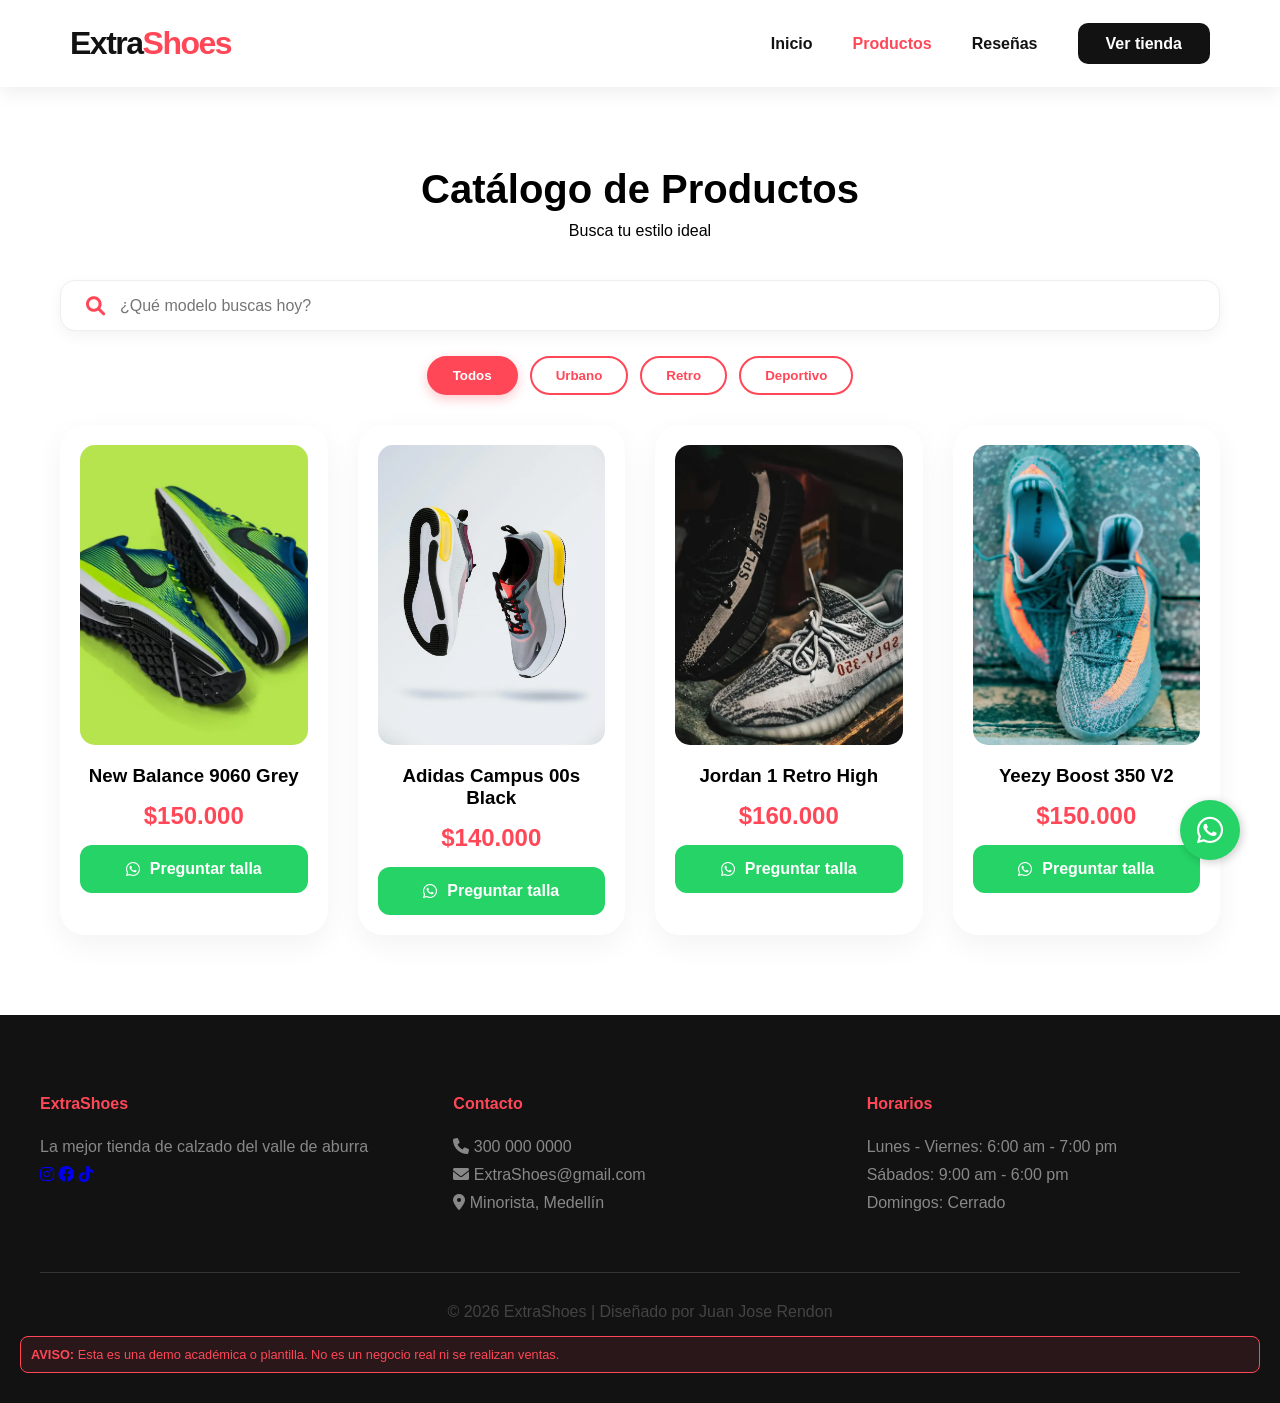
==== productos.html @ c6818cbc "Add files via upload" ====
<!DOCTYPE html>
<html lang="es">
<head>
    <meta charset="UTF-8">
    <meta name="viewport" content="width=device-width, initial-scale=1.0">
    <title>Catálogo Completo | ExtraShoes</title>
    <link rel="stylesheet" href="https://cdnjs.cloudflare.com/ajax/libs/font-awesome/6.0.0/css/all.min.css">
    <link rel="stylesheet" href="styles.css">
</head>
<body>
    <nav class="navbar">
        <div class="nav-container">
            <div class="logo"><a href="index.html">Extra<span>Shoes</span></a></div>
            <ul class="nav-links">
                <li><a href="index.html">Inicio</a></li>
                <li><a href="productos.html" style="color: var(--primary);">Productos</a></li>
                <li><a href="index.html#resenas">Reseñas</a></li>
                <li><a href="index.html#ubicacion" class="nav-btn">Ver tienda</a></li>
            </ul>
        </div>
    </nav>

    <header class="section-title">
        <h2>Catálogo de Productos</h2>
        <p>Busca tu estilo ideal</p>
    </header>

    <section class="filtros-seccion">
        <div class="buscador-container">
            <i class="fas fa-search"></i>
            <input type="text" id="buscador" placeholder="¿Qué modelo buscas hoy?">
        </div>
        <div id="categorias-container" class="categorias-grid">
            </div>
    </section>

    <main class="contenedor-productos-grid">
        <div id="grid-productos" class="grid-layout">
            </div>
    </main>

    <footer class="main-footer">
        <div class="footer-content">
            <div class="footer-section">
                <h4>Extra<span>Shoes</span></h4>
                <p>La mejor tienda de calzado del valle de aburra</p>
                <div class="social-links">
                    <a href="#"><i class="fab fa-instagram"></i></a>
                    <a href="#"><i class="fab fa-facebook"></i></a>
                    <a href="#"><i class="fab fa-tiktok"></i></a>
                </div>
            </div>
            <div class="footer-section">
                <h4>Contacto</h4>
                <ul>
                    <li><i class="fas fa-phone"></i> 300 000 0000</li>
                    <li><i class="fas fa-envelope"></i> ExtraShoes@gmail.com</li>
                    <li><i class="fas fa-map-marker-alt"></i> Minorista, Medellín</li>
                </ul>
            </div>
            <div class="footer-section">
                <h4>Horarios</h4>
                <ul>
                    <li>Lunes - Viernes: 6:00 am - 7:00 pm</li>
                    <li>Sábados: 9:00 am - 6:00 pm</li>
                    <li>Domingos: Cerrado</li>
                </ul>
            </div>
        </div>
        <div class="footer-bottom">
            <p>© 2026 ExtraShoes | Diseñado por Juan Jose Rendon</p>
        </div>
        <div style="background: rgba(255, 71, 87, 0.1); border: 1px solid #ff4757; color: #ff4757; padding: 10px; border-radius: 8px; font-size: 0.8rem; margin-top: 15px;">
            <strong>AVISO:</strong> Esta es una demo académica o plantilla. No es un negocio real ni se realizan ventas.
        </div>
    </footer>

    <script src="script.js"></script>
    <a href="https://wa.me/3000000000" class="whatsapp-float" target="_blank">
        <i class="fab fa-whatsapp"></i>
    </a>
</body>
</html>
---- styles.css ----
/* --- TUS ESTILOS ORIGINALES (MANTENIDOS ÍNTEGROS) --- */
:root {
    --primary: #ff4757;
    --dark: #121212;
    --light: #f8f9fa;
    --whatsapp: #25d366;
    --white: #ffffff;
}

* {
    box-sizing: border-box;
    margin: 0;
    padding: 0;
    font-family: 'Inter', 'Segoe UI', sans-serif;
}

html {
    scroll-behavior: smooth;
    scroll-padding-top: 110px;
}

.navbar {
    position: sticky;
    top: 0;
    background: var(--white);
    z-index: 1000;
    padding: 25px 0;
    box-shadow: 0 4px 20px rgba(0,0,0,0.08);
}

.nav-container {
    max-width: 1200px;
    margin: 0 auto;
    display: flex;
    justify-content: space-between;
    align-items: center;
    padding: 0 30px;
}

.logo a { 
    font-size: 2rem; 
    font-weight: 900; 
    text-decoration: none; 
    color: var(--dark); 
    letter-spacing: -1.5px;
}
.logo span { color: var(--primary); }

.nav-links { 
    list-style: none; 
    display: flex; 
    gap: 40px; 
    align-items: center; 
}

.nav-links a { 
    text-decoration: none; 
    color: var(--dark); 
    font-weight: 600; 
    transition: 0.3s; 
}

.nav-links a:hover { color: var(--primary); }

.nav-btn { 
    background: var(--dark); 
    color: var(--white) !important; 
    padding: 12px 28px; 
    border-radius: 10px; 
}

.hero {
    height: 100vh;
    background: linear-gradient(rgba(0,0,0,0.7), rgba(0,0,0,0.7)), 
                url('./img/hero.webp');
    background-size: cover;
    background-position: center;
    display: flex;
    align-items: center;
    justify-content: center;
    color: var(--white);
    text-align: center;
}

.hero h1 { font-size: clamp(3rem, 10vw, 5rem); line-height: 1; margin-bottom: 25px; }
.hero h1 span { color: var(--primary); }

.btn-primary {
    background: var(--primary);
    color: white;
    padding: 18px 40px;
    text-decoration: none;
    border-radius: 50px;
    font-weight: bold;
    display: inline-block;
    transition: 0.3s;
}

.section-title { text-align: center; padding: 80px 20px 40px; }
.section-title h2 { font-size: 2.5rem; margin-bottom: 10px; }

.swiper-productos {
    width: 100%;
    max-width: 1200px;
    margin: 0 auto;
    padding: 20px 0 60px !important;
}

.card-producto {
    background: white;
    padding: 20px;
    border-radius: 25px;
    box-shadow: 0 10px 30px rgba(0,0,0,0.05);
    text-align: center;
    height: 100%;
    transition: 0.3s;
}

.card-producto:hover { transform: translateY(-10px); }

.img-contenedor {
    width: 100%;
    height: 300px; 
    border-radius: 15px;
    overflow: hidden;
    margin-bottom: 20px;
}

.img-contenedor img {
    width: 100%;
    height: 100%;
    object-fit: cover; 
}

.precio { font-weight: 800; color: var(--primary); font-size: 1.5rem; margin: 15px 0; }

.btn-wa { 
    display: flex; align-items: center; justify-content: center; gap: 10px;
    background: var(--whatsapp); color: white; text-decoration: none; 
    padding: 15px; border-radius: 12px; font-weight: bold; 
}

.resenas-seccion { background: var(--light); padding: 80px 0; }
.swiper-resenas { max-width: 1100px; margin: 0 auto; padding: 20px 0 60px !important; }

.tarjeta-testimonio {
    background: var(--white);
    padding: 40px;
    border-radius: 25px;
    box-shadow: 0 10px 25px rgba(0,0,0,0.03);
    text-align: left;
    height: 100%;
}

.tarjeta-testimonio i { color: var(--primary); font-size: 2rem; opacity: 0.3; margin-bottom: 20px; display: block; }
.info-cliente { border-top: 1px solid #eee; padding-top: 15px; margin-top: 20px; font-weight: bold; }

.ubicacion-container { 
    max-width: 1200px; margin: 80px auto; display: grid; 
    grid-template-columns: 1fr 1fr; gap: 60px; padding: 0 20px; align-items: center; 
}

.mapa-frame { border-radius: 30px; overflow: hidden; box-shadow: 0 20px 40px rgba(0,0,0,0.1); height: 450px; }

.btn-como-llegar {
    display: inline-flex; align-items: center; gap: 12px; background: var(--dark);
    color: white; padding: 18px 30px; text-decoration: none; border-radius: 12px; font-weight: bold; margin-top: 20px;
}

.main-footer { background: var(--dark); color: white; padding: 80px 20px 30px; }
.footer-content { 
    max-width: 1200px; margin: 0 auto; display: grid; 
    grid-template-columns: repeat(auto-fit, minmax(250px, 1fr)); gap: 40px; 
    border-bottom: 1px solid #333; padding-bottom: 50px; 
}
.footer-section h4 { color: var(--primary); margin-bottom: 25px; }
.footer-section p, .footer-section li { color: #888; list-style: none; margin-bottom: 10px; }
.footer-bottom { text-align: center; padding-top: 30px; color: #444; }

@media (max-width: 900px) {
    .nav-container {
        flex-direction: column; 
        gap: 20px;
        padding: 15px;
    }

    .nav-links { 
        display: flex; 
        flex-direction: row; 
        flex-wrap: wrap; 
        justify-content: center;
        gap: 15px;
        font-size: 0.9rem;
    }

    .ubicacion-container { grid-template-columns: 1fr; }
}

.swiper-productos, .swiper-resenas {
    position: relative;
    padding: 20px 0 30px !important;
}

.swiper-button-next, .swiper-button-prev {
    color: var(--primary) !important;
    background-color: rgba(255, 255, 255, 0.9);
    width: 50px !important;
    height: 50px !important;
    border-radius: 50%;
    box-shadow: 0 4px 10px rgba(0,0,0,0.1);
    transition: 0.3s ease;
    opacity: 0.7;
}

.swiper-button-next::after, .swiper-button-prev::after {
    font-size: 1.2rem !important;
    font-weight: bold;
}

.swiper-button-next:hover, .swiper-button-prev:hover {
    opacity: 1;
    background-color: var(--white);
    transform: scale(1.1);
}

.swiper-button-prev { left: -15px !important; }
.swiper-button-next { right: -15px !important; }

@media (max-width: 768px) {
    .swiper-button-next, .swiper-button-prev {
        width: 40px !important;
        height: 40px !important;
        opacity: 0.9;
    }
    
    .swiper-button-next::after, .swiper-button-prev::after {
        font-size: 1rem !important;
    }
}

.whatsapp-float {
    position: fixed;
    width: 60px;
    height: 60px;
    bottom: 40px;
    right: 40px;
    background-color: #25d366;
    color: #FFF;
    border-radius: 50px;
    text-align: center;
    font-size: 30px;
    box-shadow: 2px 2px 10px rgba(0,0,0,0.2);
    z-index: 1100;
    display: flex;
    align-items: center;
    justify-content: center;
    text-decoration: none;
    transition: 0.3s;
}

.whatsapp-float:hover {
    transform: scale(1.1);
    background-color: #20ba5a;
    color: white;
}

@media (max-width: 768px) {
    .whatsapp-float {
        width: 50px;
        height: 50px;
        bottom: 20px;
        right: 20px;
        font-size: 25px;
    }
}

/* --- NUEVOS ESTILOS AGREGADOS PARA EL CATÁLOGO COMPLETO --- */

.filtros-seccion {
    max-width: 1200px;
    margin: 0 auto 30px;
    padding: 0 20px;
}

.buscador-container {
    background: white;
    padding: 15px 25px;
    border-radius: 15px;
    display: flex;
    align-items: center;
    box-shadow: 0 5px 15px rgba(0,0,0,0.05);
    margin-bottom: 25px;
    border: 1px solid #eee;
}

.buscador-container i {
    color: var(--primary);
    font-size: 1.2rem;
}

.buscador-container input {
    border: none;
    outline: none;
    width: 100%;
    margin-left: 15px;
    font-size: 1rem;
    color: var(--dark);
}

.categorias-grid {
    display: flex;
    gap: 12px;
    flex-wrap: wrap;
    justify-content: center;
}

.btn-filtro {
    padding: 10px 24px;
    border-radius: 50px;
    border: 2px solid var(--primary);
    background: transparent;
    color: var(--primary);
    font-weight: bold;
    cursor: pointer;
    transition: 0.3s;
}

.btn-filtro.active, .btn-filtro:hover {
    background: var(--primary);
    color: white;
    box-shadow: 0 4px 12px rgba(255, 71, 87, 0.3);
}

.contenedor-productos-grid {
    max-width: 1200px;
    margin: 0 auto 80px;
    padding: 0 20px;
}

.grid-layout {
    display: grid;
    grid-template-columns: repeat(4, 1fr); /* 4 Columnas en PC */
    gap: 30px;
}

/* Ajustes de Responsividad para el Grid */
@media (max-width: 1100px) {
    .grid-layout { grid-template-columns: repeat(3, 1fr); }
}

@media (max-width: 768px) {
    .grid-layout { 
        grid-template-columns: repeat(2, 1fr); /* 2 Columnas en Celular */
        gap: 15px; 
    }
    .img-contenedor { height: 200px; }
    .card-producto { padding: 15px; }
    .card-producto h3 { font-size: 0.95rem; }
    .precio { font-size: 1.2rem; }
    .btn-wa { padding: 10px; font-size: 0.85rem; }
}

@media (max-width: 480px) {
    .img-contenedor { height: 160px; }
}
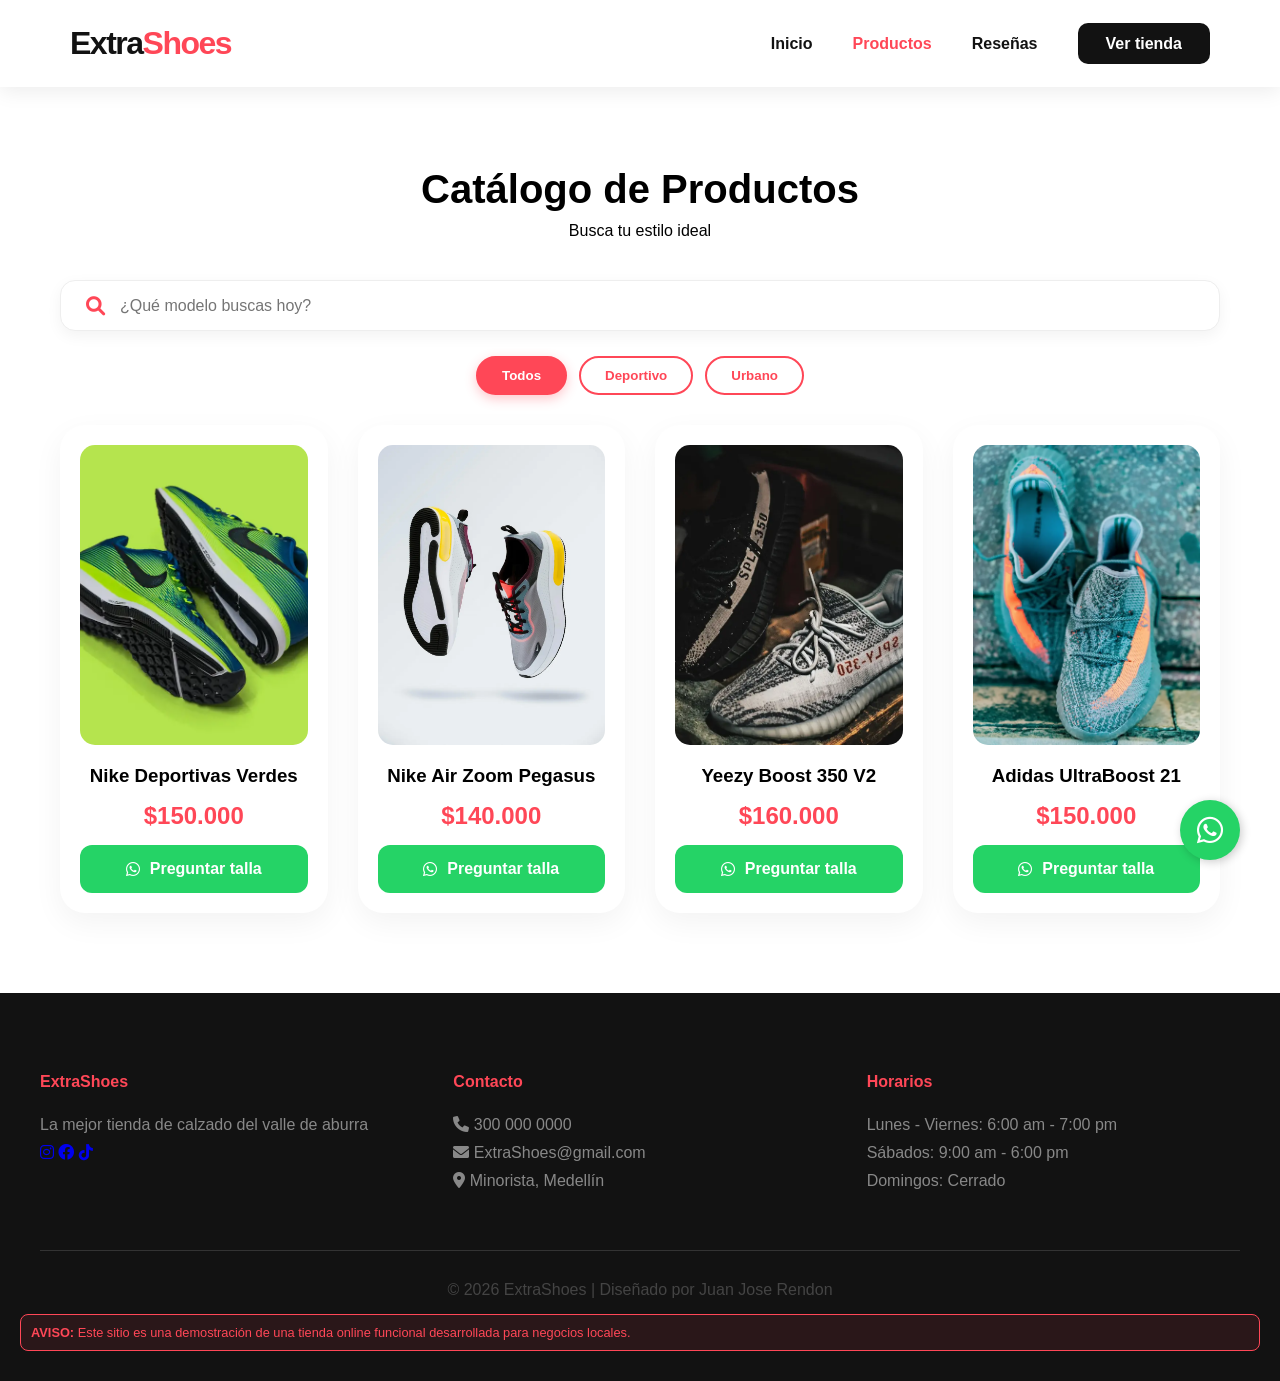
==== commit 0e585128: "Add files via upload" ====
--- a/productos.html
+++ b/productos.html
@@ -71,7 +71,7 @@
             <p>© 2026 ExtraShoes | Diseñado por Juan Jose Rendon</p>
         </div>
         <div style="background: rgba(255, 71, 87, 0.1); border: 1px solid #ff4757; color: #ff4757; padding: 10px; border-radius: 8px; font-size: 0.8rem; margin-top: 15px;">
-            <strong>AVISO:</strong> Esta es una demo académica o plantilla. No es un negocio real ni se realizan ventas.
+            <strong>AVISO:</strong> Este sitio es una demostración de una tienda online funcional desarrollada para negocios locales.
         </div>
     </footer>
 
